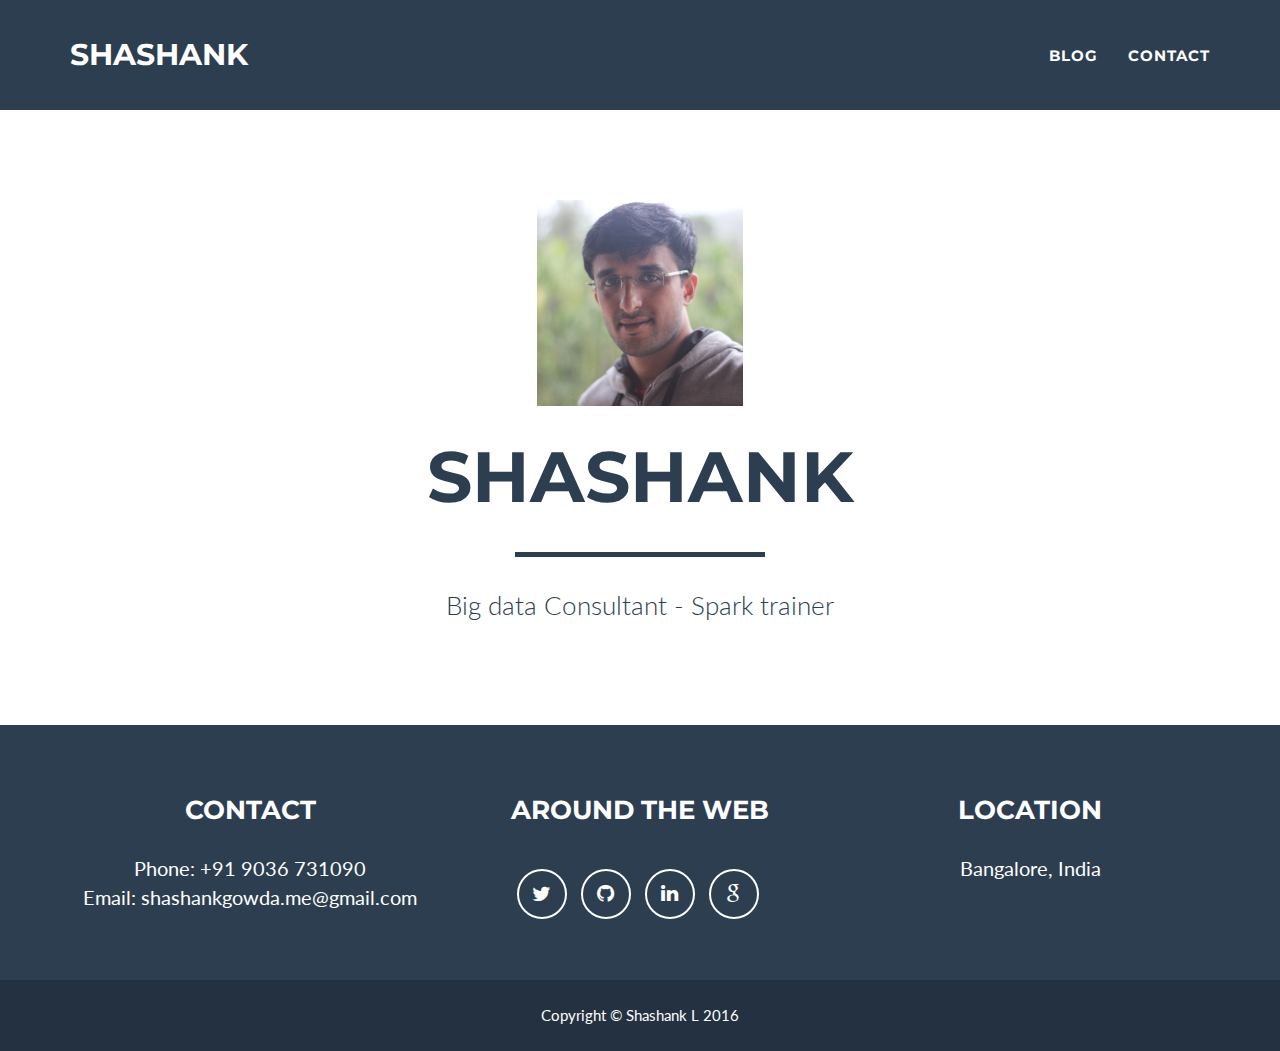
==== index.html @ 6eb812c0 "Added base href" ====
<!DOCTYPE html>
<html>
    <head>
    <meta charset="utf-8">
    <meta http-equiv="X-UA-Compatible" content="IE=edge">
    <!-- <title>SHASHANK</title> -->
    <title>Shashank Gowda</title>
    <meta name="viewport" content="width=device-width">
    <meta name="description" content="Personal website for Shashank L. Big data consultant and trainer. Consult in Apache Spark, Apache Hadoop and Scala.">
    <meta name="author" content="L Shashank">
    <link rel="canonical" href="http://shashankgowda.com/">
    <link rel="alternate" type="application/rss+xml" title="RSS" href="feed.xml">
    <link rel="shortcut icon" type="image/png" href="favicon.png"/>
    <script type="text/javascript">
        document.write("<base href='http://" + document.location.host + "' />");
    </script>
    <!--<base href="shashankgowda.com"></base>-->
    

    <!-- Custom CSS & Bootstrap Core CSS - Uses Bootswatch Flatly Theme: http://bootswatch.com/flatly/ -->
    <link rel="stylesheet" href="style.css">

    <!-- Google verification -->
    

    <!-- Bing Verification -->
    

    <!-- Custom Fonts -->
    <link rel="stylesheet" href="css/font-awesome/css/font-awesome.min.css">
    <link href="http://fonts.googleapis.com/css?family=Montserrat:400,700" rel="stylesheet" type="text/css">
    <link href="http://fonts.googleapis.com/css?family=Lato:400,700,400italic,700italic" rel="stylesheet" type="text/css">

    <!-- HTML5 Shim and Respond.js IE8 support of HTML5 elements and media queries -->
    <!-- WARNING: Respond.js doesn't work if you view the page via file:// -->
    <!--[if lt IE 9]>
        <script src="https://oss.maxcdn.com/libs/html5shiv/3.7.0/html5shiv.js"></script>
        <script src="https://oss.maxcdn.com/libs/respond.js/1.4.2/respond.min.js"></script>
    <![endif]-->
</head>

    <body id="page-top" class="index">
       <!-- Navigation -->
    <nav class="navbar navbar-default navbar-fixed-top">
        <div class="container">
            <!-- Brand and toggle get grouped for better mobile display -->
            <div class="navbar-header page-scroll">
                <button type="button" class="navbar-toggle" data-toggle="collapse" data-target="#bs-example-navbar-collapse-1">
                    <span class="sr-only">Toggle navigation</span>
                    <span class="icon-bar"></span>
                    <span class="icon-bar"></span>
                    <span class="icon-bar"></span>
                </button>
                <a class="navbar-brand" href="/">SHASHANK</a>
            </div>

            <!-- Collect the nav links, forms, and other content for toggling -->
            <div class="collapse navbar-collapse" id="bs-example-navbar-collapse-1">
                <ul class="nav navbar-nav navbar-right">
                    <li class="page-scroll">
                        <a href="blog">Blog</a>
                    </li>
                    <!-- <li class="page-scroll">
                        <a href="/cv">CV</a>
                    </li>
                    
                    <li class="page-scroll">
                        <a href="/about">About</a>
                    </li>
                    <li class="page-scroll">
                        <a href="/clients">Clients</a>
                    </li> -->
                    <li class="page-scroll">
                        <a href="#contact-footer">Contact</a>
                    </li>
                </ul>
            </div>
            <!-- /.navbar-collapse -->
        </div>
        <!-- /.container-fluid -->
    </nav>
        <!-- Header -->
    <header>
        <div class="container">
            <div class="row">
                <div class="col-lg-12">
                    <img class="img-responsive profile-pic" src="img/Shashank.JPG" alt="Profile Pic">
                    <div class="intro-text">
                        <span class="name">SHASHANK</span>
                        <hr class="star-light">
                        <span class="skills">Big data Consultant - Spark trainer</span>
                    </div>
                </div>
            </div>
        </div>
    </header>
        <!-- Footer -->
    <footer class="text-center" id="contact-footer">
        <div class="footer-above">
            <div class="container">
                <div class="row">
                    <div class="footer-col col-md-4">
                        <h3>Contact</h3>
                        <p>Phone: +91 9036 731090<br/>Email: shashankgowda.me@gmail.com</p>
                    </div>
                    <div class="footer-col col-md-4">
                        <h3>Around the Web</h3>
                        <ul class="list-inline">
                            
                            <li>
                                <a href="http://twitter.com/shashankgowdal" class="btn-social btn-outline"><i class="fa fa-fw fa-twitter"></i></a>
                            </li>
		                    
                            <li>
                                <a href="http://github.com/shashankgowdal" class="btn-social btn-outline"><i class="fa fa-fw fa-github"></i></a>
                            </li>
		                    
                            <li>
                                <a href="https://in.linkedin.com/in/shashankgowdal" class="btn-social btn-outline"><i class="fa fa-fw fa-linkedin"></i></a>
                            </li>
		                    
                            <li>
                                <a href="mailto:shashankgowda.me@gmail.com" class="btn-social btn-outline"><i class="fa fa-fw fa-google"></i></a>
                            </li>
		                    
                        </ul>
                    </div>
                    <div class="footer-col col-md-4">
                        <h3>Location</h3>
                        <p>
                            
                                Bangalore, India <br>
                            
                                 <br>
                            
                        </p>
                    </div>
                </div>
            </div>
        </div>
        <div class="footer-below">
            <div class="container">
                <div class="row">
                    <div class="col-lg-12">
                        Copyright &copy; Shashank L 2016
                    </div>
                </div>
            </div>
        </div>
    </footer>

    <!-- Scroll to Top Button (Only visible on small and extra-small screen sizes) -->
    <div class="scroll-top page-scroll visible-xs visible-sm">
        <a class="btn btn-primary" href="#page-top">
            <i class="fa fa-chevron-up"></i>
        </a>
    </div>

     <!-- Portfolio Modals -->
 
    <div class="portfolio-modal modal fade" id="portfolioModal-" tabindex="-1" role="dialog" aria-hidden="true">
        <div class="modal-content">
            <div class="close-modal" data-dismiss="modal">
                <div class="lr">
                    <div class="rl">
                    </div>
                </div>
            </div>
            <div class="container">
                <div class="row">
                    <div class="col-lg-8 col-lg-offset-2">
                        <div class="modal-body">
                            <h2>Introduction to Dataset API in Spark</h2>
                            <hr class="star-primary">
                            <img src="img/portfolio/" class="img-responsive img-centered" alt="">
                            <p></p>
                            <ul class="list-inline item-details">
                                <li>Client:
                                    <strong><a href="http://startbootstrap.com"></a>
                                    </strong>
                                </li>
                                <li>Date:
                                    <strong><a href="http://startbootstrap.com"></a>
                                    </strong>
                                </li>
                                <li>Service:
                                    <strong><a href="http://startbootstrap.com"></a>
                                    </strong>
                                </li>
                            </ul>
                            <button type="button" class="btn btn-default" data-dismiss="modal"><i class="fa fa-times"></i> Close</button>
                        </div>
                    </div>
                </div>
            </div>
        </div>
    </div>

    <div class="portfolio-modal modal fade" id="portfolioModal-" tabindex="-1" role="dialog" aria-hidden="true">
        <div class="modal-content">
            <div class="close-modal" data-dismiss="modal">
                <div class="lr">
                    <div class="rl">
                    </div>
                </div>
            </div>
            <div class="container">
                <div class="row">
                    <div class="col-lg-8 col-lg-offset-2">
                        <div class="modal-body">
                            <h2>Anatomy of in-memory management in Spark</h2>
                            <hr class="star-primary">
                            <img src="img/portfolio/" class="img-responsive img-centered" alt="">
                            <p></p>
                            <ul class="list-inline item-details">
                                <li>Client:
                                    <strong><a href="http://startbootstrap.com"></a>
                                    </strong>
                                </li>
                                <li>Date:
                                    <strong><a href="http://startbootstrap.com"></a>
                                    </strong>
                                </li>
                                <li>Service:
                                    <strong><a href="http://startbootstrap.com"></a>
                                    </strong>
                                </li>
                            </ul>
                            <button type="button" class="btn btn-default" data-dismiss="modal"><i class="fa fa-times"></i> Close</button>
                        </div>
                    </div>
                </div>
            </div>
        </div>
    </div>

     <!-- jQuery Version 1.11.0 -->
    <script src="js/jquery-1.11.0.js"></script>

    <!-- Bootstrap Core JavaScript -->
    <script src="js/bootstrap.min.js"></script>

    <!-- Plugin JavaScript -->
    <script src="js/jquery.easing.min.js"></script>
    <script src="js/classie.js"></script>
    <script src="js/cbpAnimatedHeader.js"></script>

    <!-- Contact Form JavaScript -->
    <script src="js/jqBootstrapValidation.js"></script>
    
    <script src="js/contact_me_static.js"></script>
    

    <!-- Custom Theme JavaScript -->
    <script src="js/freelancer.js"></script>

    

    </body>
</html>
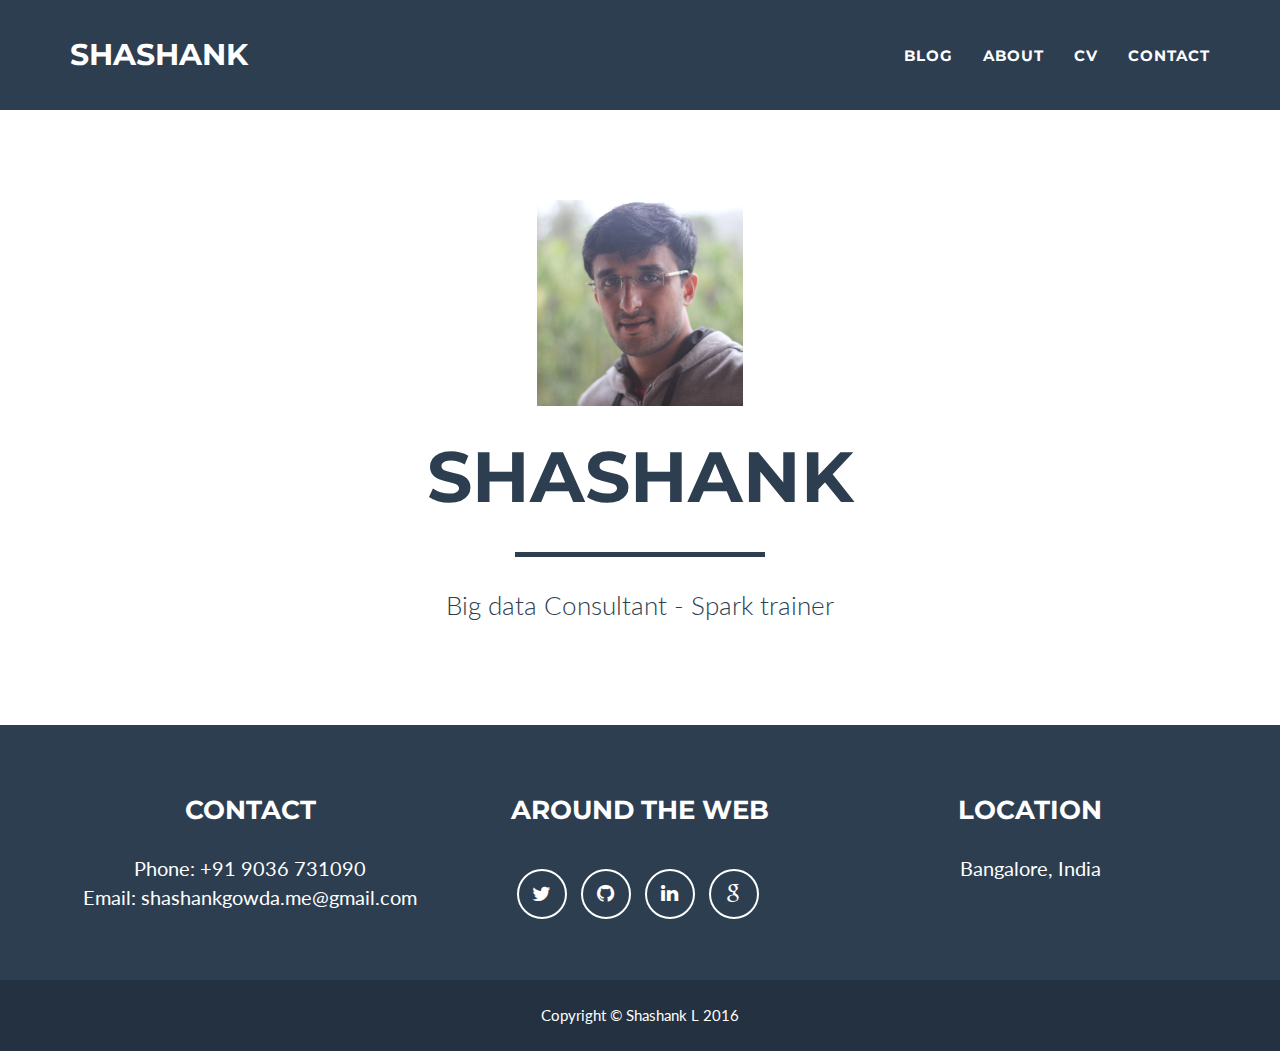
==== commit 0642af4d: "Added about and cv page" ====
--- a/index.html
+++ b/index.html
@@ -6,19 +6,22 @@
     <!-- <title>SHASHANK</title> -->
     <title>Shashank Gowda</title>
     <meta name="viewport" content="width=device-width">
-    <meta name="description" content="Personal website for Shashank L. Big data consultant and trainer. Consult in Apache Spark, Apache Hadoop and Scala.">
+    
+        <meta name="description" content="Personal website for Shashank L. Big data consultant and trainer. Consult in Apache Spark, Apache Hadoop and Scala.">
+    
+
     <meta name="author" content="L Shashank">
     <link rel="canonical" href="http://shashankgowda.com/">
-    <link rel="alternate" type="application/rss+xml" title="RSS" href="feed.xml">
-    <link rel="shortcut icon" type="image/png" href="favicon.png"/>
-    <script type="text/javascript">
+    <link rel="alternate" type="application/rss+xml" title="RSS" href="/feed.xml">
+    <link rel="shortcut icon" type="image/png" href="/favicon.png"/>
+    <!--<script type="text/javascript">
         document.write("<base href='http://" + document.location.host + "' />");
     </script>
-    <!--<base href="shashankgowda.com"></base>-->
+    <base href="shashankgowda.com"></base>-->
     
 
     <!-- Custom CSS & Bootstrap Core CSS - Uses Bootswatch Flatly Theme: http://bootswatch.com/flatly/ -->
-    <link rel="stylesheet" href="style.css">
+    <link rel="stylesheet" href="/style.css">
 
     <!-- Google verification -->
     
@@ -27,7 +30,7 @@
     
 
     <!-- Custom Fonts -->
-    <link rel="stylesheet" href="css/font-awesome/css/font-awesome.min.css">
+    <link rel="stylesheet" href="/css/font-awesome/css/font-awesome.min.css">
     <link href="http://fonts.googleapis.com/css?family=Montserrat:400,700" rel="stylesheet" type="text/css">
     <link href="http://fonts.googleapis.com/css?family=Lato:400,700,400italic,700italic" rel="stylesheet" type="text/css">
 
@@ -58,20 +61,21 @@
             <div class="collapse navbar-collapse" id="bs-example-navbar-collapse-1">
                 <ul class="nav navbar-nav navbar-right">
                     <li class="page-scroll">
-                        <a href="blog">Blog</a>
-                    </li>
-                    <!-- <li class="page-scroll">
+                        <a href="/blog" data-target="#">Blog</a>
+                    </li>
+                    <li class="page-scroll">
+                        <a href="/about" data-target="#">About</a>
+                    </li>
+                    <li class="page-scroll">
                         <a href="/cv">CV</a>
                     </li>
                     
-                    <li class="page-scroll">
-                        <a href="/about">About</a>
-                    </li>
-                    <li class="page-scroll">
+                    
+                    <!--<li class="page-scroll">
                         <a href="/clients">Clients</a>
                     </li> -->
                     <li class="page-scroll">
-                        <a href="#contact-footer">Contact</a>
+                        <a href="#contact" data-target="#">Contact</a>
                     </li>
                 </ul>
             </div>
@@ -95,7 +99,7 @@
         </div>
     </header>
         <!-- Footer -->
-    <footer class="text-center" id="contact-footer">
+    <footer class="text-center" id="contact">
         <div class="footer-above">
             <div class="container">
                 <div class="row">
@@ -156,105 +160,41 @@
         </a>
     </div>
 
-     <!-- Portfolio Modals -->
- 
-    <div class="portfolio-modal modal fade" id="portfolioModal-" tabindex="-1" role="dialog" aria-hidden="true">
-        <div class="modal-content">
-            <div class="close-modal" data-dismiss="modal">
-                <div class="lr">
-                    <div class="rl">
-                    </div>
-                </div>
-            </div>
-            <div class="container">
-                <div class="row">
-                    <div class="col-lg-8 col-lg-offset-2">
-                        <div class="modal-body">
-                            <h2>Introduction to Dataset API in Spark</h2>
-                            <hr class="star-primary">
-                            <img src="img/portfolio/" class="img-responsive img-centered" alt="">
-                            <p></p>
-                            <ul class="list-inline item-details">
-                                <li>Client:
-                                    <strong><a href="http://startbootstrap.com"></a>
-                                    </strong>
-                                </li>
-                                <li>Date:
-                                    <strong><a href="http://startbootstrap.com"></a>
-                                    </strong>
-                                </li>
-                                <li>Service:
-                                    <strong><a href="http://startbootstrap.com"></a>
-                                    </strong>
-                                </li>
-                            </ul>
-                            <button type="button" class="btn btn-default" data-dismiss="modal"><i class="fa fa-times"></i> Close</button>
-                        </div>
-                    </div>
-                </div>
-            </div>
-        </div>
-    </div>
-
-    <div class="portfolio-modal modal fade" id="portfolioModal-" tabindex="-1" role="dialog" aria-hidden="true">
-        <div class="modal-content">
-            <div class="close-modal" data-dismiss="modal">
-                <div class="lr">
-                    <div class="rl">
-                    </div>
-                </div>
-            </div>
-            <div class="container">
-                <div class="row">
-                    <div class="col-lg-8 col-lg-offset-2">
-                        <div class="modal-body">
-                            <h2>Anatomy of in-memory management in Spark</h2>
-                            <hr class="star-primary">
-                            <img src="img/portfolio/" class="img-responsive img-centered" alt="">
-                            <p></p>
-                            <ul class="list-inline item-details">
-                                <li>Client:
-                                    <strong><a href="http://startbootstrap.com"></a>
-                                    </strong>
-                                </li>
-                                <li>Date:
-                                    <strong><a href="http://startbootstrap.com"></a>
-                                    </strong>
-                                </li>
-                                <li>Service:
-                                    <strong><a href="http://startbootstrap.com"></a>
-                                    </strong>
-                                </li>
-                            </ul>
-                            <button type="button" class="btn btn-default" data-dismiss="modal"><i class="fa fa-times"></i> Close</button>
-                        </div>
-                    </div>
-                </div>
-            </div>
-        </div>
-    </div>
-
      <!-- jQuery Version 1.11.0 -->
-    <script src="js/jquery-1.11.0.js"></script>
+    <script src="/js/jquery-1.11.0.js"></script>
 
     <!-- Bootstrap Core JavaScript -->
-    <script src="js/bootstrap.min.js"></script>
+    <script src="/js/bootstrap.min.js"></script>
 
     <!-- Plugin JavaScript -->
-    <script src="js/jquery.easing.min.js"></script>
-    <script src="js/classie.js"></script>
-    <script src="js/cbpAnimatedHeader.js"></script>
+    <script src="/js/jquery.easing.min.js"></script>
+    <script src="/js/classie.js"></script>
+    <script src="/js/cbpAnimatedHeader.js"></script>
 
     <!-- Contact Form JavaScript -->
-    <script src="js/jqBootstrapValidation.js"></script>
-    
-    <script src="js/contact_me_static.js"></script>
+    <script src="/js/jqBootstrapValidation.js"></script>
+    
+    <script src="/js/contact_me_static.js"></script>
     
 
     <!-- Custom Theme JavaScript -->
-    <script src="js/freelancer.js"></script>
-
-    
-
+    <script src="/js/freelancer.js"></script>
+
+    
+
+<script type="text/javascript">
+    $("li.page-scroll").removeClass("active")    
+</script>
+
+    <script>
+  (function(i,s,o,g,r,a,m){i['GoogleAnalyticsObject']=r;i[r]=i[r]||function(){
+  (i[r].q=i[r].q||[]).push(arguments)},i[r].l=1*new Date();a=s.createElement(o),
+  m=s.getElementsByTagName(o)[0];a.async=1;a.src=g;m.parentNode.insertBefore(a,m)
+  })(window,document,'script','//www.google-analytics.com/analytics.js','ga');
+
+  ga('create', 'UA-74078823-1', 'auto');
+  ga('send', 'pageview');
+
+</script>
     </body>
 </html>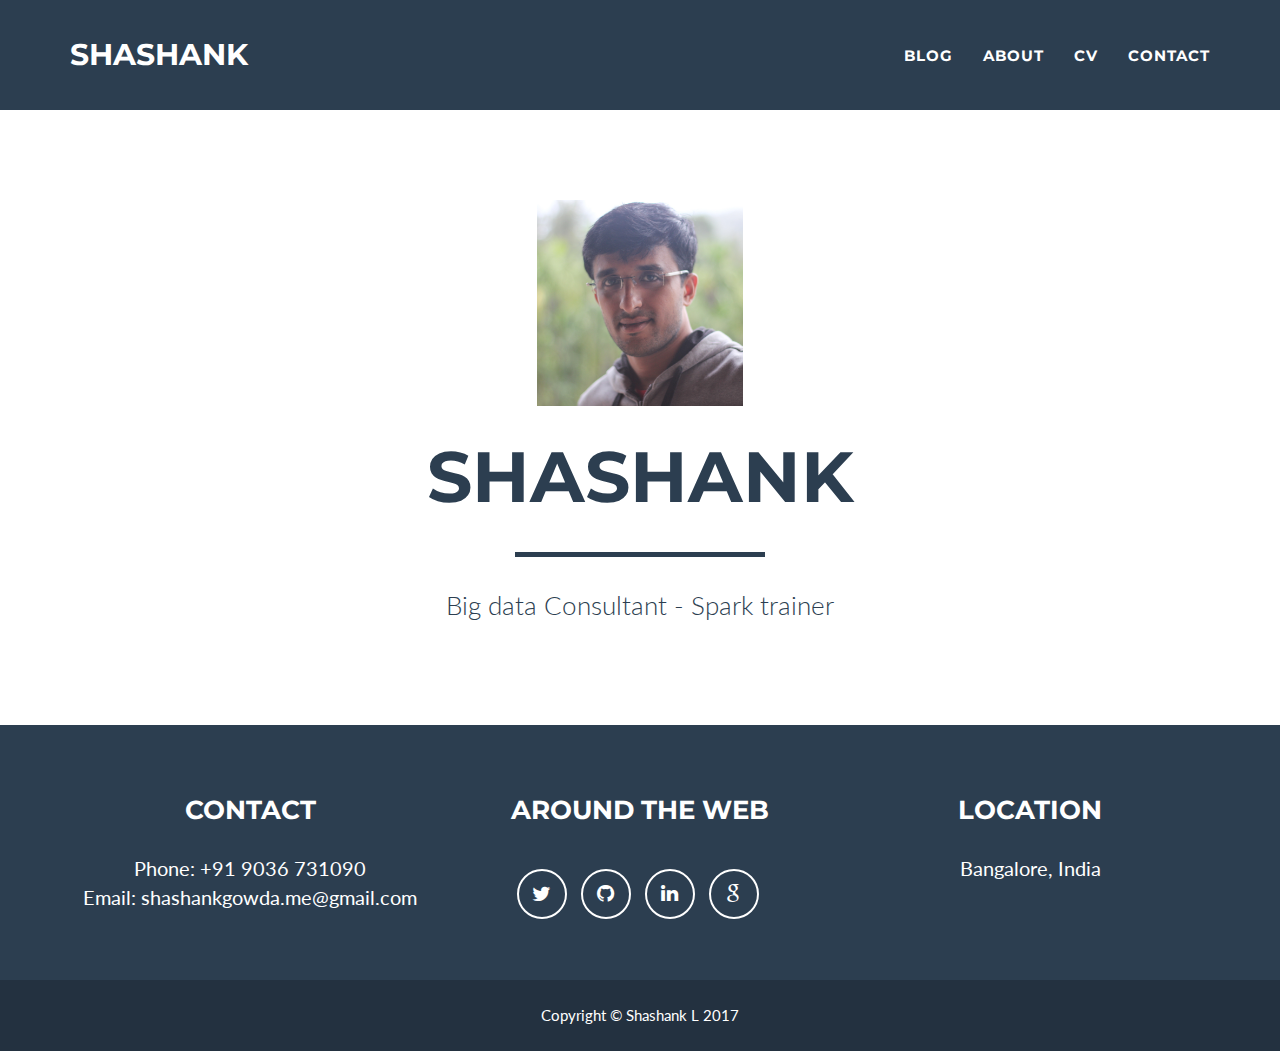
==== commit 2c580b8d: "Updated cv and blog" ====
--- a/index.html
+++ b/index.html
@@ -14,6 +14,7 @@
     <link rel="canonical" href="http://shashankgowda.com/">
     <link rel="alternate" type="application/rss+xml" title="RSS" href="/feed.xml">
     <link rel="shortcut icon" type="image/png" href="/favicon.png"/>
+    <!-- <base href="shashankgowda.com"></base> -->
     <!--<script type="text/javascript">
         document.write("<base href='http://" + document.location.host + "' />");
     </script>
@@ -146,7 +147,7 @@
             <div class="container">
                 <div class="row">
                     <div class="col-lg-12">
-                        Copyright &copy; Shashank L 2016
+                        Copyright &copy; Shashank L 2017
                     </div>
                 </div>
             </div>
